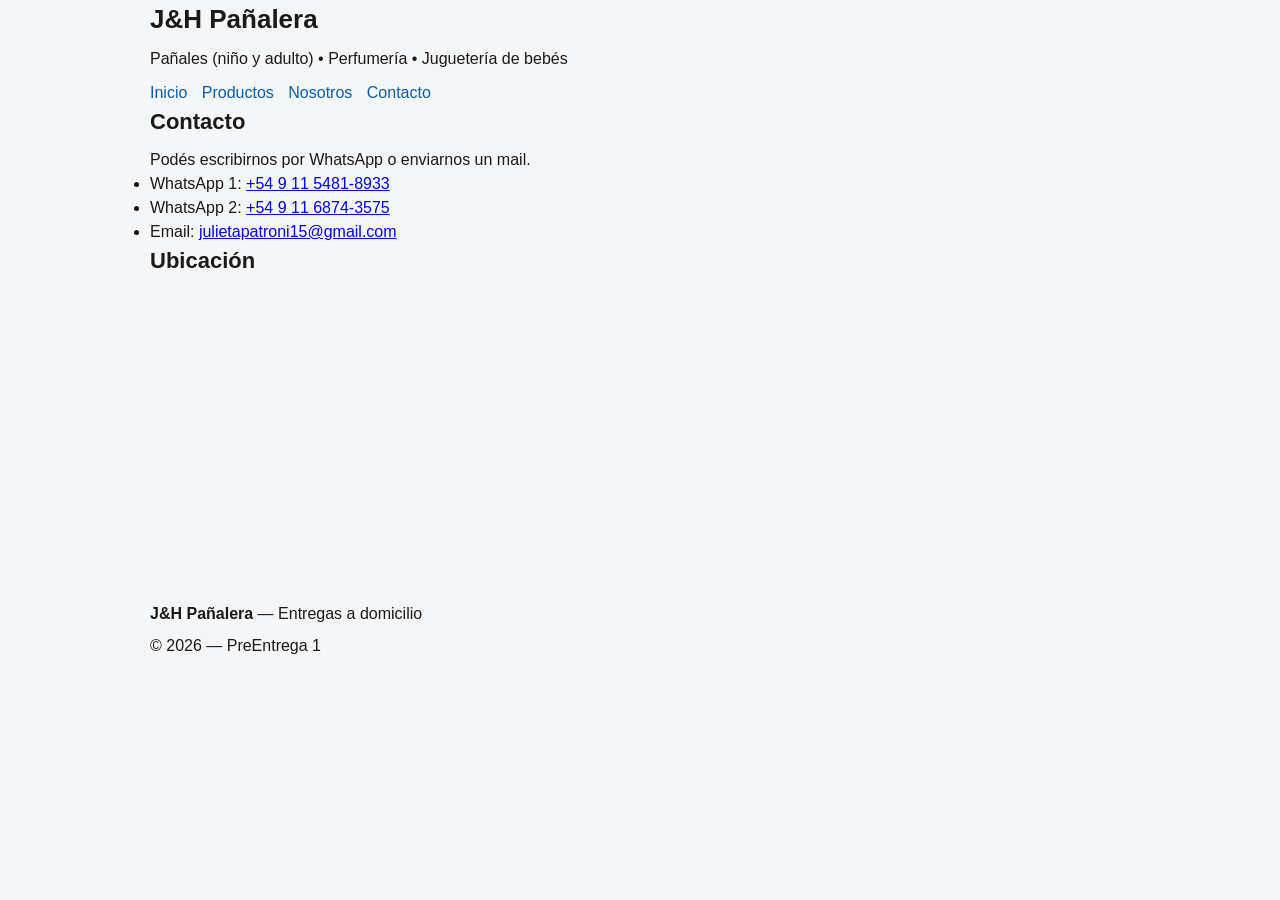
==== pages/contacto.html @ 5f0626ed "1re commit" ====
<!--
  Proyecto: PreEntrega1Patroni
  Página: contacto.html
-->
<!doctype html>
<html lang="es">
<head>
  <meta charset="utf-8">
  <meta name="viewport" content="width=device-width, initial-scale=1">
  <title>J&amp;H Pañalera | Contacto</title>
  <link rel="stylesheet" href="../css/styles.css">
</head>

<body>

<header class="site-header">
  <div class="container">
    <div class="brand">
      <h1>J&amp;H Pañalera</h1>
      <p class="muted">Pañales (niño y adulto) • Perfumería • Juguetería de bebés</p>
    </div>

    <nav class="nav" aria-label="Navegación principal">
      <ul>
        <li><a href="../index.html">Inicio</a></li>
        <li><a href="productos.html">Productos</a></li>
        <li><a href="nosotros.html">Nosotros</a></li>
        <li><a href="contacto.html">Contacto</a></li>
      </ul>
    </nav>
  </div>
</header>

<main>
  <div class="container">

    
      <h2>Contacto</h2>
      <p class="muted">Podés escribirnos por WhatsApp o enviarnos un mail.</p>

      <ul class="bullets">
        <li>WhatsApp 1: <a href="https://wa.me/5491154818933" target="_blank" rel="noopener">+54 9 11 5481-8933</a></li>
        <li>WhatsApp 2: <a href="https://wa.me/5491168743575" target="_blank" rel="noopener">+54 9 11 6874-3575</a></li>
        <li>Email: <a href="mailto:julietapatroni15@gmail.com">julietapatroni15@gmail.com</a></li>
      </ul>
    

    
      <h2>Ubicación</h2>

      <iframe
        class="mapa"
        src="https://www.google.com/maps/embed?pb=!1m18!1m12!1m3!1d13150.384273470909!2d-58.6801515078942!3d-34.51312335881837!2m3!1f0!2f0!3f0!3m2!1i1024!2i768!4f13.1!3m3!1m2!1s0x95bcbd452b3bccdb%3A0xb0f15bf735214d59!2sFarmacia%20L.A.I.%20Villa%20de%20Mayo%20SCS!5e0!3m2!1ses-419!2$ar!4v1769221066231!5m2!1ses-419!2$ar"
        loading="lazy"
        allowfullscreen>
      </iframe>
    

  </div>
</main>

<footer class="site-footer">
  <div class="container">
    <p><strong>J&amp;H Pañalera</strong> — Entregas a domicilio</p>
    <p class="small">© 2026 — PreEntrega 1</p>
  </div>
</footer>

</body>
</html>
---- css/styles.css ----
/* ===== RESETS ===== */
*{
  margin: 0;
  padding: 0;
}


/* ===== ETIQUETA ===== */
body{
  font-family: Arial, Helvetica, sans-serif;
  background-color: #f5f6f7;
  color: #1a1a1a;
  line-height: 1.5;
}

h1{ font-size: 26px; }
h2{ font-size: 22px; margin-bottom: 10px; }
p{ margin-top: 8px; }

img{
  max-width: 100%;
  height: auto;
}

/* ===== CLASS ===== */
.container{
  width: 92%;
  max-width: 980px;
  margin: 0 auto;
}




.nav ul{
  list-style: none;
  margin-top: 10px;
}

.nav li{
  display: inline-block;
  margin-right: 10px;
}

.nav a{
  text-decoration: none;
  color: #0b5cad;
}

.section{
  background-color: #ffffff;
  border: 1px solid #cccccc;
  padding: 14px;
  margin-top: 14px;
}

/* ===== Selectores por ID ===== */
#hero{
  border: 2px solid #0b5cad;
}

#contacto{
  border: 2px solid #1f7a35;
}


.mapa{
  width: 100%;
  height: 300px;
  border: 0;
}
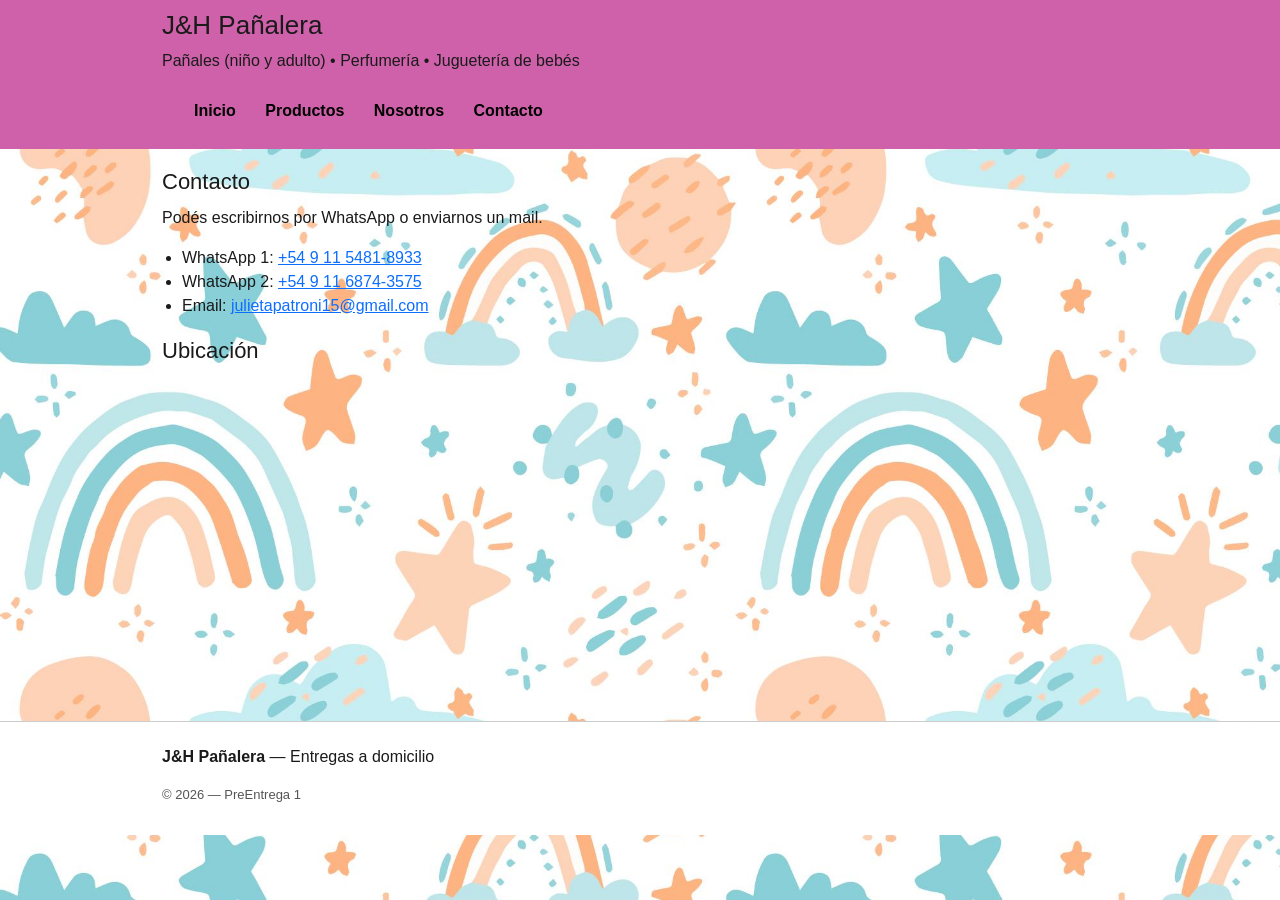
==== commit 187e865d: "Actualización del proyecto J&H Pañalera" ====
--- a/pages/contacto.html
+++ b/pages/contacto.html
@@ -8,7 +8,12 @@
   <meta charset="utf-8">
   <meta name="viewport" content="width=device-width, initial-scale=1">
   <title>J&amp;H Pañalera | Contacto</title>
-  <link rel="stylesheet" href="../css/styles.css">
+<!-- link de boostra´p-->
+
+            <link href="https://cdn.jsdelivr.net/npm/bootstrap@5.3.2/dist/css/bootstrap.min.css" rel="stylesheet" integrity="sha384-T3c6CoIi6uLrA9TneNEoa7RxnatzjcDSCmG1MXxSR1GAsXEV/Dwwykc2MPK8M2HN" crossorigin="anonymous">
+  
+  <!--link de mi css-->
+            <link rel="stylesheet" href="../css/styles.css">
 </head>
 
 <body>
@@ -65,6 +70,8 @@
     <p class="small">© 2026 — PreEntrega 1</p>
   </div>
 </footer>
+<!--link de js boostrap-->
 
+            <script src="https://cdn.jsdelivr.net/npm/bootstrap@5.3.2/dist/js/bootstrap.bundle.min.js" integrity="sha384-C6RzsynM9kWDrMNeT87bh95OGNyZPhcTNXj1NW7RuBCsyN/o0jlpcV8Qyq46cDfL" crossorigin="anonymous"></script>
 </body>
 </html>
--- a/css/styles.css
+++ b/css/styles.css
@@ -1,38 +1,68 @@
-
 /* ===== RESETS ===== */
 *{
   margin: 0;
   padding: 0;
-}
-
-
-/* ===== ETIQUETA ===== */
+  box-sizing: border-box;
+}
+
+html, body{
+  width: 100%;
+  height: 100%;
+}
+
+/* ===== BODY ===== */
 body{
-  font-family: Arial, Helvetica, sans-serif;
-  background-color: #f5f6f7;
+  margin: 0;
+  font-family: 'Quicksand', sans-serif;
   color: #1a1a1a;
   line-height: 1.5;
-}
-
+
+  background-image: url("../img/fondobebe.jpg");
+  background-size: cover;
+  background-position: center;
+  background-repeat: no-repeat;
+  background-attachment: fixed;
+}
+
+/* ===== HEADER ===== */
+header{
+  display: flex;
+  justify-content: space-between;
+  min-height: 70px;
+  background-color: rgb(206, 97, 170);
+  align-items: center;
+  padding: 10px;
+}
+
+.logo-jyh{
+  display: flex;
+  align-items: center;
+}
+
+.logo-jyh img{
+  height: 40px;
+  margin-right: 10px;
+}
+
+/* ===== TEXTOS ===== */
 h1{ font-size: 26px; }
-h2{ font-size: 22px; margin-bottom: 10px; }
+h2{ font-size: 22px; margin: 20px 0 10px 0; }
 p{ margin-top: 8px; }
 
 img{
   max-width: 100%;
   height: auto;
-}
-
-/* ===== CLASS ===== */
+  display: block;
+}
+
+/* ===== CONTENEDOR PRINCIPAL ===== */
 .container{
   width: 92%;
   max-width: 980px;
   margin: 0 auto;
 }
 
-
-
-
+/* ===== NAV ===== */
 .nav ul{
   list-style: none;
   margin-top: 10px;
@@ -40,14 +70,59 @@
 
 .nav li{
   display: inline-block;
-  margin-right: 10px;
+  margin-right: 15px;
 }
 
 .nav a{
   text-decoration: none;
-  color: #0b5cad;
-}
-
+  color: black;
+  font-weight: bold;
+  font-family: sans-serif;
+  padding-right: 10px;
+}
+
+.nav a:hover{
+  text-decoration: underline;
+  color: white;
+}
+
+@media (max-width: 700px){
+  header{
+    flex-direction: column;
+  }
+
+  nav{
+    padding: 10px 0px;
+  }
+}
+
+/* ===== BANNER ===== */
+.banner{
+  width: 100vw;
+  height: auto;
+  min-height: 150px;
+  background: linear-gradient(90deg, #ffd6ea, #cfe9ff);
+  overflow: hidden;
+  margin-left: calc(-50vw + 50%);
+  margin-top: 0;
+  margin-bottom: 0;
+  padding: 0;
+  display: flex;
+  align-items: center;
+  justify-content: center;
+  order: -1;
+}
+
+.banner img{
+  width: auto;
+  height: 100%;
+  max-width: 100%;
+  object-fit: contain;
+  object-position: center;
+  display: block;
+}
+
+/* ===== SECCIONES ===== */
 .section{
   background-color: #ffffff;
   border: 1px solid #cccccc;
@@ -55,18 +130,114 @@
   margin-top: 14px;
 }
 
-/* ===== Selectores por ID ===== */
-#hero{
-  border: 2px solid #0b5cad;
-}
-
-#contacto{
-  border: 2px solid #1f7a35;
-}
-
-
+/* ===== TARJETAS DESTACADOS ===== */
+.cards{
+  list-style: none;
+  margin-top: 15px;
+}
+
+.card{
+  background-color: #ffffff;
+  border: 1px solid #dddddd;
+  padding: 12px;
+  margin-bottom: 15px;
+}
+
+.card h4{
+  margin-top: 10px;
+}
+
+/* ===== LISTAS ===== */
+.bullets{
+  margin-top: 10px;
+  padding-left: 20px;
+}
+
+/* ===== MAPA ===== */
 .mapa{
   width: 100%;
   height: 300px;
   border: 0;
-}
+  margin-top: 15px;
+}
+
+/* ===== FOOTER ===== */
+.site-footer{
+  background-color: #ffffff;
+  padding: 15px 0;
+  margin-top: 25px;
+  border-top: 1px solid #cccccc;
+}
+
+.small{
+  font-size: 13px;
+  color: #555555;
+}
+
+/* Flechas rosa fuerte */
+.carousel-control-prev-icon {
+  background-image: url("data:image/svg+xml;charset=utf8,%3Csvg fill='%23ff1493' viewBox='0 0 16 16' xmlns='http://www.w3.org/2000/svg'%3E%3Cpath d='M11 1L3 8l8 7'/%3E%3C/svg%3E");
+}
+
+.carousel-control-next-icon {
+  background-image: url("data:image/svg+xml;charset=utf8,%3Csvg fill='%23ff1493' viewBox='0 0 16 16' xmlns='http://www.w3.org/2000/svg'%3E%3Cpath d='M5 1l8 7-8 7'/%3E%3C/svg%3E");
+}
+
+
+/* ===== FOOTER CELESTE ===== */
+.footer-jyh{
+  background: linear-gradient(90deg, #cfe9ff, #a8d8ff);
+  color: #003366;
+  padding: 40px 0 20px 0;
+  margin-top: 50px;
+}
+
+.footer-contenido{
+  display: flex;
+  justify-content: space-between;
+  gap: 30px;
+  flex-wrap: wrap;
+}
+
+.footer-col{
+  flex: 1;
+  min-width: 200px;
+}
+
+.footer-col h4,
+.footer-col h5{
+  margin-bottom: 10px;
+  font-weight: 600;
+}
+
+.footer-col p{
+  font-size: 14px;
+  margin-bottom: 10px;
+}
+
+.footer-col ul{
+  list-style: none;
+  padding: 0;
+}
+
+.footer-col ul li{
+  margin-bottom: 6px;
+}
+
+.footer-col a{
+  text-decoration: none;
+  color: #003366;
+  font-weight: 500;
+}
+
+.footer-col a:hover{
+  text-decoration: underline;
+}
+
+.footer-bottom{
+  text-align: center;
+  margin-top: 20px;
+  font-size: 13px;
+  border-top: 1px solid rgba(0,0,0,0.1);
+  padding-top: 15px;
+}
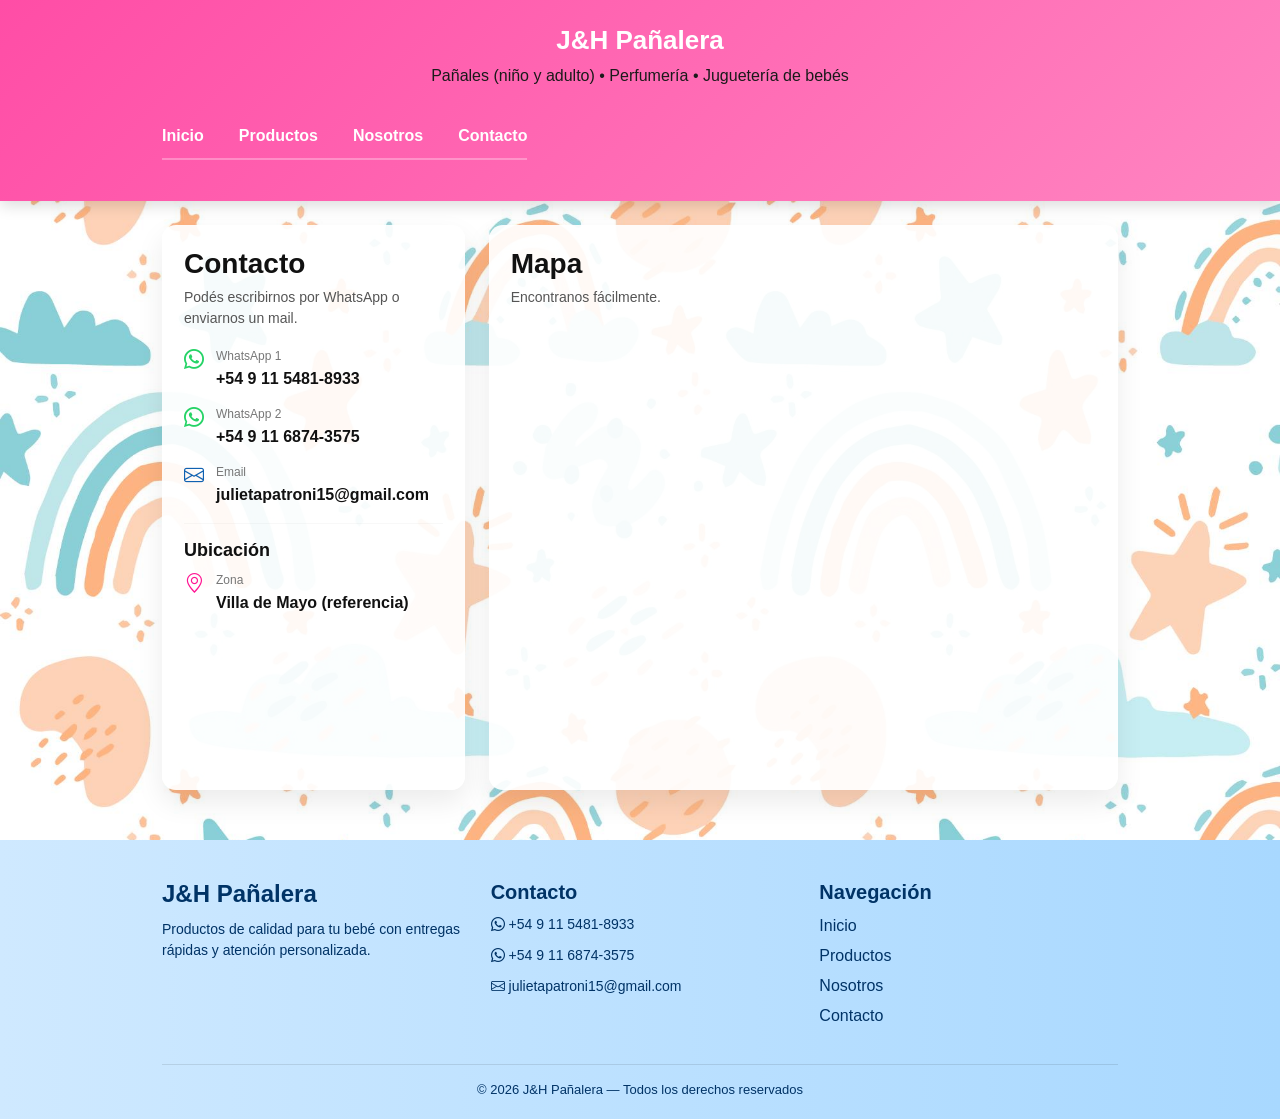
==== commit eeb3baff: "Actualización de nosotros contacto y producto repsonsive" ====
--- a/pages/contacto.html
+++ b/pages/contacto.html
@@ -8,12 +8,16 @@
   <meta charset="utf-8">
   <meta name="viewport" content="width=device-width, initial-scale=1">
   <title>J&amp;H Pañalera | Contacto</title>
-<!-- link de boostra´p-->
 
-            <link href="https://cdn.jsdelivr.net/npm/bootstrap@5.3.2/dist/css/bootstrap.min.css" rel="stylesheet" integrity="sha384-T3c6CoIi6uLrA9TneNEoa7RxnatzjcDSCmG1MXxSR1GAsXEV/Dwwykc2MPK8M2HN" crossorigin="anonymous">
-  
-  <!--link de mi css-->
-            <link rel="stylesheet" href="../css/styles.css">
+  <!-- Bootstrap -->
+  <link href="https://cdn.jsdelivr.net/npm/bootstrap@5.3.2/dist/css/bootstrap.min.css" rel="stylesheet"
+        integrity="sha384-T3c6CoIi6uLrA9TneNEoa7RxnatzjcDSCmG1MXxSR1GAsXEV/Dwwykc2MPK8M2HN" crossorigin="anonymous">
+
+  <!-- Bootstrap Icons (para WhatsApp, mail, ubicación) -->
+  <link rel="stylesheet" href="https://cdn.jsdelivr.net/npm/bootstrap-icons@1.11.1/font/bootstrap-icons.css">
+
+  <!-- Tu CSS -->
+  <link rel="stylesheet" href="../css/styles.css">
 </head>
 
 <body>
@@ -36,42 +40,141 @@
   </div>
 </header>
 
-<main>
+<main class="container my-4">
+
+  <div class="contacto-wrap">
+    <div class="row g-4 align-items-stretch">
+
+      <!-- IZQUIERDA: DATOS -->
+      <div class="col-lg-4">
+        <section class="contacto-card h-100">
+          <h2 class="contacto-title">Contacto</h2>
+          <p class="contacto-subtitle">Podés escribirnos por WhatsApp o enviarnos un mail.</p>
+
+          <div class="contacto-item">
+            <i class="bi bi-whatsapp contacto-icon wa"></i>
+            <div>
+              <div class="contacto-label">WhatsApp 1</div>
+              <a class="contacto-link" href="https://wa.me/5491154818933" target="_blank" rel="noopener">
+                +54 9 11 5481-8933
+              </a>
+            </div>
+          </div>
+
+          <div class="contacto-item">
+            <i class="bi bi-whatsapp contacto-icon wa"></i>
+            <div>
+              <div class="contacto-label">WhatsApp 2</div>
+              <a class="contacto-link" href="https://wa.me/5491168743575" target="_blank" rel="noopener">
+                +54 9 11 6874-3575
+              </a>
+            </div>
+          </div>
+
+          <div class="contacto-item">
+            <i class="bi bi-envelope contacto-icon mail"></i>
+            <div>
+              <div class="contacto-label">Email</div>
+              <a class="contacto-link" href="mailto:julietapatroni15@gmail.com">
+                julietapatroni15@gmail.com
+              </a>
+            </div>
+          </div>
+
+          <hr class="contacto-sep">
+
+          <h3 class="contacto-mini-title">Ubicación</h3>
+          <div class="contacto-item">
+            <i class="bi bi-geo-alt contacto-icon geo"></i>
+            <div>
+              <div class="contacto-label">Zona</div>
+              <span class="contacto-text">Villa de Mayo (referencia)</span>
+            </div>
+          </div>
+
+        </section>
+      </div>
+
+      <!-- DERECHA: MAPA -->
+      <div class="col-lg-8">
+        <section class="contacto-card h-100">
+          <h2 class="contacto-title">Mapa</h2>
+          <p class="contacto-subtitle">Encontranos fácilmente.</p>
+
+          <iframe
+            class="mapa contacto-mapa"
+            src="https://www.google.com/maps/embed?pb=!1m18!1m12!1m3!1d13150.384273470909!2d-58.6801515078942!3d-34.51312335881837!2m3!1f0!2f0!3f0!3m2!1i1024!2i768!4f13.1!3m3!1m2!1s0x95bcbd452b3bccdb%3A0xb0f15bf735214d59!2sFarmacia%20L.A.I.%20Villa%20de%20Mayo%20SCS!5e0!3m2!1ses-419!2$ar!4v1769221066231!5m2!1ses-419!2$ar"
+            loading="lazy"
+            allowfullscreen>
+          </iframe>
+
+        </section>
+      </div>
+
+    </div>
+  </div>
+
+</main>
+
+<footer class="footer-jyh">
   <div class="container">
 
-    
-      <h2>Contacto</h2>
-      <p class="muted">Podés escribirnos por WhatsApp o enviarnos un mail.</p>
+    <div class="footer-contenido">
 
-      <ul class="bullets">
-        <li>WhatsApp 1: <a href="https://wa.me/5491154818933" target="_blank" rel="noopener">+54 9 11 5481-8933</a></li>
-        <li>WhatsApp 2: <a href="https://wa.me/5491168743575" target="_blank" rel="noopener">+54 9 11 6874-3575</a></li>
-        <li>Email: <a href="mailto:julietapatroni15@gmail.com">julietapatroni15@gmail.com</a></li>
-      </ul>
-    
+      <div class="footer-col">
+        <h4>J&H Pañalera</h4>
+        <p>Productos de calidad para tu bebé con entregas rápidas y atención personalizada.</p>
+      </div>
 
-    
-      <h2>Ubicación</h2>
+      <div class="footer-col">
+        <h5>Contacto</h5>
 
-      <iframe
-        class="mapa"
-        src="https://www.google.com/maps/embed?pb=!1m18!1m12!1m3!1d13150.384273470909!2d-58.6801515078942!3d-34.51312335881837!2m3!1f0!2f0!3f0!3m2!1i1024!2i768!4f13.1!3m3!1m2!1s0x95bcbd452b3bccdb%3A0xb0f15bf735214d59!2sFarmacia%20L.A.I.%20Villa%20de%20Mayo%20SCS!5e0!3m2!1ses-419!2$ar!4v1769221066231!5m2!1ses-419!2$ar"
-        loading="lazy"
-        allowfullscreen>
-      </iframe>
-    
+        <p>
+          <i class="bi bi-whatsapp footer-icon whatsapp"></i>
+          <a href="https://wa.me/5491154818933" target="_blank" rel="noopener">
+            +54 9 11 5481-8933
+          </a>
+        </p>
+
+        <p>
+          <i class="bi bi-whatsapp footer-icon whatsapp"></i>
+          <a href="https://wa.me/5491168743575" target="_blank" rel="noopener">
+            +54 9 11 6874-3575
+          </a>
+        </p>
+
+        <p>
+          <i class="bi bi-envelope footer-icon mail"></i>
+          <a href="mailto:julietapatroni15@gmail.com">
+            julietapatroni15@gmail.com
+          </a>
+        </p>
+      </div>
+
+      <div class="footer-col">
+        <h5>Navegación</h5>
+        <ul>
+          <!-- ✅ ESTÁS EN pages/, por eso es ../ -->
+          <li><a href="../index.html">Inicio</a></li>
+          <li><a href="productos.html">Productos</a></li>
+          <li><a href="nosotros.html">Nosotros</a></li>
+          <li><a href="contacto.html">Contacto</a></li>
+        </ul>
+      </div>
+
+    </div>
+
+    <div class="footer-bottom">
+      © 2026 J&H Pañalera — Todos los derechos reservados
+    </div>
 
   </div>
-</main>
+</footer>
 
-<footer class="site-footer">
-  <div class="container">
-    <p><strong>J&amp;H Pañalera</strong> — Entregas a domicilio</p>
-    <p class="small">© 2026 — PreEntrega 1</p>
-  </div>
-</footer>
-<!--link de js boostrap-->
+<!-- Bootstrap JS -->
+<script src="https://cdn.jsdelivr.net/npm/bootstrap@5.3.2/dist/js/bootstrap.bundle.min.js"
+        integrity="sha384-C6RzsynM9kWDrMNeT87bh95OGNyZPhcTNXj1NW7RuBCsyN/o0jlpcV8Qyq46cDfL"
+        crossorigin="anonymous"></script>
 
-            <script src="https://cdn.jsdelivr.net/npm/bootstrap@5.3.2/dist/js/bootstrap.bundle.min.js" integrity="sha384-C6RzsynM9kWDrMNeT87bh95OGNyZPhcTNXj1NW7RuBCsyN/o0jlpcV8Qyq46cDfL" crossorigin="anonymous"></script>
 </body>
-</html>
+</html>
--- a/css/styles.css
+++ b/css/styles.css
@@ -24,19 +24,23 @@
   background-attachment: fixed;
 }
 
-/* ===== HEADER ===== */
+/* ===== HEADER PREMIUM ===== */
 header{
   display: flex;
-  justify-content: space-between;
-  min-height: 70px;
-  background-color: rgb(206, 97, 170);
+  flex-direction: column;
   align-items: center;
-  padding: 10px;
+  justify-content: center;
+  padding: 25px 10px;
+  text-align: center;
+
+  background: linear-gradient(135deg, #ff4da6, #ff85c1);
+  box-shadow: 0 4px 15px rgba(0,0,0,0.15);
 }
 
 .logo-jyh{
   display: flex;
   align-items: center;
+  justify-content: center;
 }
 
 .logo-jyh img{
@@ -45,8 +49,17 @@
 }
 
 /* ===== TEXTOS ===== */
-h1{ font-size: 26px; }
-h2{ font-size: 22px; margin: 20px 0 10px 0; }
+h1{ 
+  font-size: 26px; 
+  color: white;
+  font-weight: 700;
+}
+
+h2{ 
+  font-size: 22px; 
+  margin: 20px 0 10px 0; 
+}
+
 p{ margin-top: 8px; }
 
 img{
@@ -62,37 +75,55 @@
   margin: 0 auto;
 }
 
-/* ===== NAV ===== */
+/* ===== NAV PREMIUM ===== */
 .nav ul{
   list-style: none;
-  margin-top: 10px;
+  display: flex;
+  justify-content: center;
+  gap: 35px;
+  margin-top: 20px;
+  padding: 0;
+  border-bottom: 2px solid rgba(255,255,255,0.3);
+  padding-bottom: 10px;
 }
 
 .nav li{
   display: inline-block;
-  margin-right: 15px;
 }
 
 .nav a{
+  position: relative;
   text-decoration: none;
-  color: black;
-  font-weight: bold;
-  font-family: sans-serif;
-  padding-right: 10px;
+  color: white;
+  font-weight: 600;
+  font-size: 16px;
+  transition: color 0.3s ease;
+}
+
+.nav a::after{
+  content: "";
+  position: absolute;
+  left: 0;
+  bottom: -6px;
+  width: 0%;
+  height: 2px;
+  background-color: white;
+  transition: width 0.3s ease;
+}
+
+.nav a:hover::after{
+  width: 100%;
 }
 
 .nav a:hover{
-  text-decoration: underline;
-  color: white;
-}
-
+  color: #ffe6f3;
+}
+
+/* ===== RESPONSIVE ===== */
 @media (max-width: 700px){
-  header{
-    flex-direction: column;
-  }
-
-  nav{
-    padding: 10px 0px;
+  .nav ul{
+    flex-wrap: wrap;
+    gap: 18px;
   }
 }
 
@@ -104,13 +135,10 @@
   background: linear-gradient(90deg, #ffd6ea, #cfe9ff);
   overflow: hidden;
   margin-left: calc(-50vw + 50%);
-  margin-top: 0;
-  margin-bottom: 0;
   padding: 0;
   display: flex;
   align-items: center;
   justify-content: center;
-  order: -1;
 }
 
 .banner img{
@@ -130,7 +158,7 @@
   margin-top: 14px;
 }
 
-/* ===== TARJETAS DESTACADOS ===== */
+/* ===== TARJETAS ===== */
 .cards{
   list-style: none;
   margin-top: 15px;
@@ -161,7 +189,7 @@
   margin-top: 15px;
 }
 
-/* ===== FOOTER ===== */
+/* ===== FOOTER ORIGINAL (NO TOCADO) ===== */
 .site-footer{
   background-color: #ffffff;
   padding: 15px 0;
@@ -174,17 +202,7 @@
   color: #555555;
 }
 
-/* Flechas rosa fuerte */
-.carousel-control-prev-icon {
-  background-image: url("data:image/svg+xml;charset=utf8,%3Csvg fill='%23ff1493' viewBox='0 0 16 16' xmlns='http://www.w3.org/2000/svg'%3E%3Cpath d='M11 1L3 8l8 7'/%3E%3C/svg%3E");
-}
-
-.carousel-control-next-icon {
-  background-image: url("data:image/svg+xml;charset=utf8,%3Csvg fill='%23ff1493' viewBox='0 0 16 16' xmlns='http://www.w3.org/2000/svg'%3E%3Cpath d='M5 1l8 7-8 7'/%3E%3C/svg%3E");
-}
-
-
-/* ===== FOOTER CELESTE ===== */
+/* ===== FOOTER CELESTE (TU VERSIÓN) ===== */
 .footer-jyh{
   background: linear-gradient(90deg, #cfe9ff, #a8d8ff);
   color: #003366;
@@ -241,3 +259,500 @@
   border-top: 1px solid rgba(0,0,0,0.1);
   padding-top: 15px;
 }
+
+/* ===== TEXTO PRODUCTO ===== */
+.parrafo-descripcion{
+  background-color: rgba(255,255,255,0.85);
+  padding: 20px;
+  border-radius: 12px;
+}
+
+.parrafo-descripcion h2{
+  font-weight: 600;
+  font-size: 26px;
+  color: #ff1493;
+  margin-bottom: 15px;
+}
+
+.parrafo-descripcion p{
+  font-size: 17px;
+  line-height: 1.7;
+  color: #444444;
+}
+
+/* ===== CAROUSEL FLECHAS ===== */
+.carousel-control-prev-icon {
+  background-image: url("data:image/svg+xml;charset=utf8,%3Csvg fill='%23ff1493' viewBox='0 0 16 16' xmlns='http://www.w3.org/2000/svg'%3E%3Cpath d='M11 1L3 8l8 7'/%3E%3C/svg%3E");
+}
+
+.carousel-control-next-icon {
+  background-image: url("data:image/svg+xml;charset=utf8,%3Csvg fill='%23ff1493' viewBox='0 0 16 16' xmlns='http://www.w3.org/2000/svg'%3E%3Cpath d='M5 1l8 7-8 7'/%3E%3C/svg%3E");
+}
+
+/* ===== SECCION PRODUCTOS FONDO ===== */
+#seccion-productos{
+  background-image: url("../img/bannerjyh.png");
+  background-size: cover;
+  background-position: center;
+  background-repeat: no-repeat;
+  padding: 50px;
+  border-radius: 10px;
+  position: relative;
+  overflow: hidden;
+}
+
+#seccion-productos::before{
+  content: "";
+  position: absolute;
+  inset: 0;
+  background: rgba(255,255,255,0.75);
+}
+
+#seccion-productos *{
+  position: relative;
+}
+
+
+<!--responsive--->
+
+/* ===========================
+   RESPONSIVE (MÓVIL/TABLET)
+   =========================== */
+@media (max-width: 768px){
+
+  /* Header: que todo quede centrado y el menú baje */
+  header{
+    padding: 18px 10px;
+  }
+
+  .logo-jyh{
+    flex-direction: column;
+    gap: 8px;
+  }
+
+  .logo-jyh img{
+    margin-right: 0;
+  }
+
+  .nav ul{
+    gap: 16px;
+    flex-wrap: wrap;
+    padding-bottom: 10px;
+  }
+
+  /* Sección productos: menos padding para que no se vea gigante */
+  #seccion-productos{
+    padding: 25px;
+  }
+
+  /* Texto del home: que no quede enorme */
+  .parrafo-descripcion{
+    padding: 15px;
+  }
+
+  .parrafo-descripcion h2{
+    font-size: 22px;
+  }
+
+  .parrafo-descripcion p{
+    font-size: 15px;
+  }
+
+  /* Cards: que ocupen todo el ancho */
+  .card{
+    width: 100%;
+  }
+
+  /* Footer: columnas una debajo de otra */
+  .footer-contenido{
+    flex-direction: column;
+    gap: 20px;
+  }
+
+  .footer-col{
+    min-width: 100%;
+  }
+}
+
+/* Extra: pantallas muy chicas */
+@media (max-width: 480px){
+  .nav ul{
+    gap: 12px;
+  }
+
+  #seccion-productos{
+    padding: 18px;
+  }
+}
+
+
+
+
+/* ===== ESTILO PREMIUM SECCIÓN PRODUCTOS ===== */
+
+#seccion-productos{
+  text-align: center;
+  color: #2c3e50; /* azul gris elegante */
+}
+
+#seccion-productos h2{
+  font-family: 'Quicksand', sans-serif;
+  font-weight: 700;
+  font-size: 34px;
+  color: #ff1493; /* rosa fuerte */
+  margin-bottom: 10px;
+  text-shadow: 0 2px 8px rgba(0,0,0,0.15);
+}
+
+#seccion-productos .muted{
+  font-size: 18px;
+  font-weight: 500;
+  color: #444;
+  margin-bottom: 20px;
+}
+
+#seccion-productos p{
+  font-size: 17px;
+}
+
+.tag{
+  display: inline-block;
+  background-color: #ffffff;
+  color: #ff1493;
+  padding: 8px 18px;
+  margin: 5px;
+  border-radius: 25px;
+  font-weight: 600;
+  box-shadow: 0 4px 12px rgba(0,0,0,0.08);
+  transition: all 0.3s ease;
+}
+
+.tag:hover{
+  background-color: #ff1493;
+  color: white;
+  transform: translateY(-3px);
+}
+
+
+
+/* ===== TEXTO IMPORTANTE ===== */
+
+.premium-texto{
+  background: rgba(255,255,255,0.9);
+  padding: 30px;
+  border-radius: 18px;
+  box-shadow: 0 12px 30px rgba(0,0,0,0.08);
+}
+
+.titulo-premium{
+  font-family: 'Quicksand', sans-serif;
+  font-weight: 700;
+  font-size: 30px;
+  color: #ff1493;
+  margin-bottom: 15px;
+}
+
+.descripcion-premium{
+  font-family: 'Quicksand', sans-serif;
+  font-size: 16px;
+  color: #444;
+  line-height: 1.7;
+}
+
+/* =========================
+   NOSOTROS - ESTILO TODDLER
+   ========================= */
+
+.nosotros-hero{
+  border-radius: 14px;
+  overflow: hidden;
+  background: rgba(255,255,255,0.92);
+  box-shadow: 0 14px 30px rgba(0,0,0,0.08);
+}
+
+/* Imagen grande a la izquierda */
+.nosotros-hero-img{
+  width: 100%;
+  height: 100%;
+  min-height: 320px;
+  object-fit: cover;
+  display: block;
+}
+
+/* Panel de texto a la derecha */
+.nosotros-hero-text{
+  padding: 32px;
+  height: 100%;
+}
+
+.nosotros-title{
+  font-size: 32px;
+  font-weight: 700;
+  margin-bottom: 10px;
+  color: #111;
+}
+
+.nosotros-subtitle{
+  font-size: 22px;
+  font-weight: 700;
+  margin-bottom: 14px;
+  color: #ff1493; /* rosa fuerte */
+}
+
+.nosotros-hero-text p{
+  font-size: 16px;
+  line-height: 1.7;
+  margin-bottom: 12px;
+  color: #222;
+}
+
+.nosotros-muted{
+  color: #555;
+}
+
+/* Cards de misión/visión/valores */
+.nosotros-card{
+  background: rgba(255,255,255,0.92);
+  border-radius: 14px;
+  padding: 18px 18px;
+  box-shadow: 0 10px 24px rgba(0,0,0,0.06);
+  height: 100%;
+}
+
+.nosotros-card h3{
+  font-size: 18px;
+  font-weight: 700;
+  margin-bottom: 8px;
+  color: #111;
+}
+
+/* Responsive: en móvil se apila */
+@media (max-width: 991px){
+  .nosotros-hero-text{
+    padding: 22px;
+  }
+  .nosotros-title{
+    font-size: 28px;
+  }
+}
+
+
+
+/* =========================
+   RESPONSIVE NOSOTROS
+   ========================= */
+
+/* Ajuste general: que no se rompa el contenedor */
+.nosotros-hero{
+  width: 100%;
+}
+
+/* Imagen siempre bien recortada */
+.nosotros-hero-img{
+  width: 100%;
+  height: 100%;
+  object-fit: cover;
+}
+
+/* Tablets y menos */
+@media (max-width: 991px){
+  .nosotros-hero-text{
+    padding: 22px;
+  }
+
+  .nosotros-title{
+    font-size: 26px;
+  }
+
+  .nosotros-subtitle{
+    font-size: 20px;
+  }
+
+  .nosotros-hero-text p{
+    font-size: 15px;
+  }
+
+  /* La imagen no tan alta en mobile/tablet */
+  .nosotros-hero-img{
+    min-height: 220px;
+    max-height: 260px;
+  }
+}
+
+/* Celulares */
+@media (max-width: 576px){
+  .nosotros-hero-text{
+    padding: 18px;
+  }
+
+  .nosotros-title{
+    font-size: 24px;
+  }
+
+  .nosotros-subtitle{
+    font-size: 18px;
+  }
+
+  .nosotros-hero-text p{
+    font-size: 14px;
+    line-height: 1.6;
+  }
+
+  /* imagen más bajita */
+  .nosotros-hero-img{
+    min-height: 180px;
+    max-height: 220px;
+  }
+}
+
+<!-- =========================
+   ESTILO PREMIUM CONTACTO
+   ========================= -->
+
+   /* =========================
+   CONTACTO - LAYOUT PRO
+   ========================= */
+
+.contacto-wrap{
+  padding: 0;
+}
+
+.contacto-card{
+  background: rgba(255,255,255,0.92);
+  border-radius: 14px;
+  padding: 22px;
+  box-shadow: 0 12px 28px rgba(0,0,0,0.08);
+}
+
+.contacto-title{
+  margin: 0 0 6px 0;
+  font-size: 28px;
+  font-weight: 700;
+  color: #111;
+}
+
+.contacto-subtitle{
+  margin: 0 0 18px 0;
+  color: #555;
+  font-size: 14px;
+}
+
+.contacto-mini-title{
+  margin: 0 0 10px 0;
+  font-size: 18px;
+  font-weight: 700;
+  color: #111;
+}
+
+.contacto-item{
+  display: flex;
+  gap: 12px;
+  align-items: flex-start;
+  margin-bottom: 14px;
+}
+
+.contacto-icon{
+  font-size: 20px;
+  line-height: 1;
+  margin-top: 2px;
+}
+
+.contacto-icon.wa{ color: #25D366; }
+.contacto-icon.mail{ color: #1061b1; }
+.contacto-icon.geo{ color: #ff1493; }
+
+.contacto-label{
+  font-size: 12px;
+  color: #777;
+  margin-bottom: 2px;
+}
+
+.contacto-link{
+  text-decoration: none;
+  font-weight: 600;
+  color: #111;
+}
+
+.contacto-link:hover{
+  text-decoration: underline;
+}
+
+.contacto-text{
+  color: #111;
+  font-weight: 600;
+}
+
+.contacto-sep{
+  margin: 16px 0;
+  border: 0;
+  border-top: 1px solid rgba(0,0,0,0.10);
+}
+
+/* Mapa */
+.contacto-mapa{
+  width: 100%;
+  height: 420px;
+  border: 0;
+  border-radius: 12px;
+}
+
+/* Responsive */
+@media (max-width: 991px){
+  .contacto-title{ font-size: 24px; }
+  .contacto-card{ padding: 18px; }
+  .contacto-mapa{ height: 320px; }
+}
+
+
+/* ===== CONTACTO RESPONSIVE EXTRA ===== */
+@media (max-width: 991px){
+  .contacto-card{
+    border-radius: 12px;
+  }
+  .contacto-mapa{
+    height: 300px;
+  }
+}
+
+@media (max-width: 575px){
+  .contacto-title{
+    font-size: 22px;
+  }
+  .contacto-subtitle{
+    font-size: 13px;
+  }
+  .contacto-item{
+    gap: 10px;
+  }
+  .contacto-icon{
+    font-size: 18px;
+  }
+  .contacto-mapa{
+    height: 260px;
+    border-radius: 10px;
+  }
+}
+
+/* ===== HEADER RESPONSIVE ===== */
+@media (max-width: 700px){
+  header{
+    flex-direction: column;
+    align-items: center;
+    text-align: center;
+    gap: 10px;
+  }
+
+  .logo-jyh{
+    justify-content: center;
+  }
+
+  .nav ul{
+    padding: 0;
+    margin-top: 0;
+  }
+
+  .nav li{
+    display: inline-block;
+    margin: 6px 10px;
+  }
+}
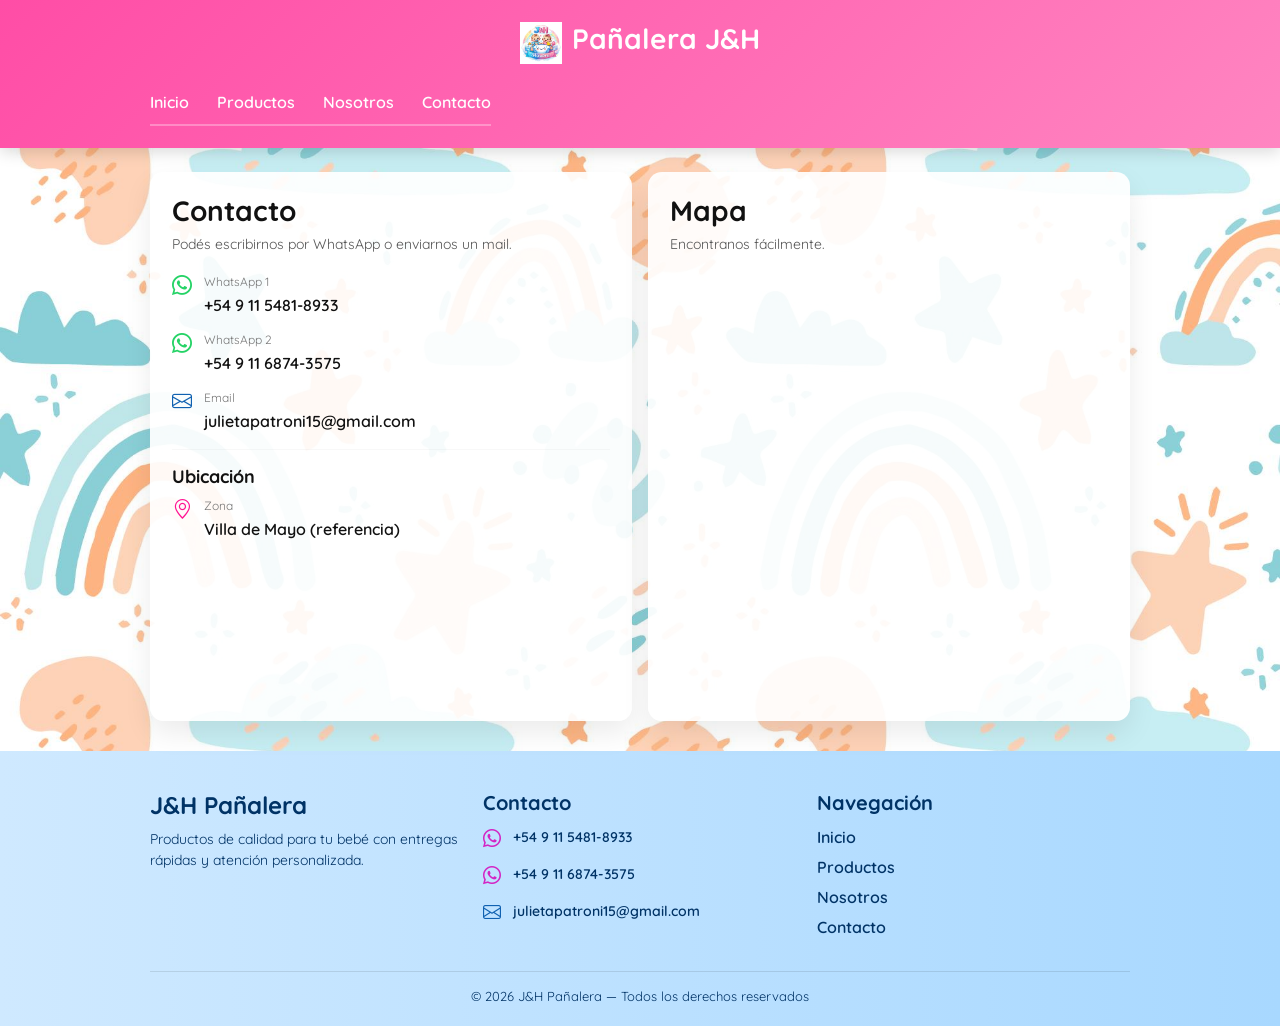
==== commit cd22d674: "Actualización del responsive" ====
--- a/pages/contacto.html
+++ b/pages/contacto.html
@@ -1,7 +1,3 @@
-<!--
-  Proyecto: PreEntrega1Patroni
-  Página: contacto.html
--->
 <!doctype html>
 <html lang="es">
 <head>
@@ -9,24 +5,19 @@
   <meta name="viewport" content="width=device-width, initial-scale=1">
   <title>J&amp;H Pañalera | Contacto</title>
 
-  <!-- Bootstrap -->
-  <link href="https://cdn.jsdelivr.net/npm/bootstrap@5.3.2/dist/css/bootstrap.min.css" rel="stylesheet"
-        integrity="sha384-T3c6CoIi6uLrA9TneNEoa7RxnatzjcDSCmG1MXxSR1GAsXEV/Dwwykc2MPK8M2HN" crossorigin="anonymous">
-
-  <!-- Bootstrap Icons (para WhatsApp, mail, ubicación) -->
+  <link href="https://cdn.jsdelivr.net/npm/bootstrap@5.3.2/dist/css/bootstrap.min.css" rel="stylesheet" crossorigin="anonymous">
   <link rel="stylesheet" href="https://cdn.jsdelivr.net/npm/bootstrap-icons@1.11.1/font/bootstrap-icons.css">
-
-  <!-- Tu CSS -->
+  <link href="https://fonts.googleapis.com/css2?family=Quicksand:wght@400;600;700&display=swap" rel="stylesheet">
   <link rel="stylesheet" href="../css/styles.css">
 </head>
 
 <body>
 
 <header class="site-header">
-  <div class="container">
-    <div class="brand">
-      <h1>J&amp;H Pañalera</h1>
-      <p class="muted">Pañales (niño y adulto) • Perfumería • Juguetería de bebés</p>
+  <div class="header-inner">
+    <div class="logo-jyh">
+      <img src="../img/Diseño sin título.jpg" alt="Logo J&H Pañalera">
+      <h1 class="nombre-empresa">Pañalera J&amp;H</h1>
     </div>
 
     <nav class="nav" aria-label="Navegación principal">
@@ -40,141 +31,116 @@
   </div>
 </header>
 
-<main class="container my-4">
+<main class="page">
 
-  <div class="contacto-wrap">
-    <div class="row g-4 align-items-stretch">
+  <section class="contacto-layout">
 
-      <!-- IZQUIERDA: DATOS -->
-      <div class="col-lg-4">
-        <section class="contacto-card h-100">
-          <h2 class="contacto-title">Contacto</h2>
-          <p class="contacto-subtitle">Podés escribirnos por WhatsApp o enviarnos un mail.</p>
+    <article class="contacto-card">
+      <h2 class="contacto-title">Contacto</h2>
+      <p class="contacto-subtitle">Podés escribirnos por WhatsApp o enviarnos un mail.</p>
 
-          <div class="contacto-item">
-            <i class="bi bi-whatsapp contacto-icon wa"></i>
-            <div>
-              <div class="contacto-label">WhatsApp 1</div>
-              <a class="contacto-link" href="https://wa.me/5491154818933" target="_blank" rel="noopener">
-                +54 9 11 5481-8933
-              </a>
-            </div>
-          </div>
-
-          <div class="contacto-item">
-            <i class="bi bi-whatsapp contacto-icon wa"></i>
-            <div>
-              <div class="contacto-label">WhatsApp 2</div>
-              <a class="contacto-link" href="https://wa.me/5491168743575" target="_blank" rel="noopener">
-                +54 9 11 6874-3575
-              </a>
-            </div>
-          </div>
-
-          <div class="contacto-item">
-            <i class="bi bi-envelope contacto-icon mail"></i>
-            <div>
-              <div class="contacto-label">Email</div>
-              <a class="contacto-link" href="mailto:julietapatroni15@gmail.com">
-                julietapatroni15@gmail.com
-              </a>
-            </div>
-          </div>
-
-          <hr class="contacto-sep">
-
-          <h3 class="contacto-mini-title">Ubicación</h3>
-          <div class="contacto-item">
-            <i class="bi bi-geo-alt contacto-icon geo"></i>
-            <div>
-              <div class="contacto-label">Zona</div>
-              <span class="contacto-text">Villa de Mayo (referencia)</span>
-            </div>
-          </div>
-
-        </section>
+      <div class="contacto-item">
+        <i class="bi bi-whatsapp contacto-icon wa"></i>
+        <div>
+          <div class="contacto-label">WhatsApp 1</div>
+          <a class="contacto-link" href="https://wa.me/5491154818933" target="_blank" rel="noopener">
+            +54 9 11 5481-8933
+          </a>
+        </div>
       </div>
 
-      <!-- DERECHA: MAPA -->
-      <div class="col-lg-8">
-        <section class="contacto-card h-100">
-          <h2 class="contacto-title">Mapa</h2>
-          <p class="contacto-subtitle">Encontranos fácilmente.</p>
-
-          <iframe
-            class="mapa contacto-mapa"
-            src="https://www.google.com/maps/embed?pb=!1m18!1m12!1m3!1d13150.384273470909!2d-58.6801515078942!3d-34.51312335881837!2m3!1f0!2f0!3f0!3m2!1i1024!2i768!4f13.1!3m3!1m2!1s0x95bcbd452b3bccdb%3A0xb0f15bf735214d59!2sFarmacia%20L.A.I.%20Villa%20de%20Mayo%20SCS!5e0!3m2!1ses-419!2$ar!4v1769221066231!5m2!1ses-419!2$ar"
-            loading="lazy"
-            allowfullscreen>
-          </iframe>
-
-        </section>
+      <div class="contacto-item">
+        <i class="bi bi-whatsapp contacto-icon wa"></i>
+        <div>
+          <div class="contacto-label">WhatsApp 2</div>
+          <a class="contacto-link" href="https://wa.me/5491168743575" target="_blank" rel="noopener">
+            +54 9 11 6874-3575
+          </a>
+        </div>
       </div>
 
-    </div>
-  </div>
+      <div class="contacto-item">
+        <i class="bi bi-envelope contacto-icon mail"></i>
+        <div>
+          <div class="contacto-label">Email</div>
+          <a class="contacto-link" href="mailto:julietapatroni15@gmail.com">
+            julietapatroni15@gmail.com
+          </a>
+        </div>
+      </div>
+
+      <hr class="contacto-sep">
+
+      <h3 class="contacto-mini-title">Ubicación</h3>
+      <div class="contacto-item">
+        <i class="bi bi-geo-alt contacto-icon geo"></i>
+        <div>
+          <div class="contacto-label">Zona</div>
+          <span class="contacto-text">Villa de Mayo (referencia)</span>
+        </div>
+      </div>
+    </article>
+
+    <article class="contacto-card">
+      <h2 class="contacto-title">Mapa</h2>
+      <p class="contacto-subtitle">Encontranos fácilmente.</p>
+
+      <iframe
+        class="contacto-mapa"
+        src="https://www.google.com/maps/embed?pb=!1m18!1m12!1m3!1d13150.384273470909!2d-58.6801515078942!3d-34.51312335881837!2m3!1f0!2f0!3f0!3m2!1i1024!2i768!4f13.1!3m3!1m2!1s0x95bcbd452b3bccdb%3A0xb0f15bf735214d59!2sFarmacia%20L.A.I.%20Villa%20de%20Mayo%20SCS!5e0!3m2!1ses-419!2$ar!4v1769221066231!5m2!1ses-419!2$ar"
+        loading="lazy"
+        allowfullscreen>
+      </iframe>
+    </article>
+
+  </section>
 
 </main>
 
 <footer class="footer-jyh">
-  <div class="container">
+  <div class="footer-inner">
 
-    <div class="footer-contenido">
-
-      <div class="footer-col">
-        <h4>J&H Pañalera</h4>
-        <p>Productos de calidad para tu bebé con entregas rápidas y atención personalizada.</p>
-      </div>
-
-      <div class="footer-col">
-        <h5>Contacto</h5>
-
-        <p>
-          <i class="bi bi-whatsapp footer-icon whatsapp"></i>
-          <a href="https://wa.me/5491154818933" target="_blank" rel="noopener">
-            +54 9 11 5481-8933
-          </a>
-        </p>
-
-        <p>
-          <i class="bi bi-whatsapp footer-icon whatsapp"></i>
-          <a href="https://wa.me/5491168743575" target="_blank" rel="noopener">
-            +54 9 11 6874-3575
-          </a>
-        </p>
-
-        <p>
-          <i class="bi bi-envelope footer-icon mail"></i>
-          <a href="mailto:julietapatroni15@gmail.com">
-            julietapatroni15@gmail.com
-          </a>
-        </p>
-      </div>
-
-      <div class="footer-col">
-        <h5>Navegación</h5>
-        <ul>
-          <!-- ✅ ESTÁS EN pages/, por eso es ../ -->
-          <li><a href="../index.html">Inicio</a></li>
-          <li><a href="productos.html">Productos</a></li>
-          <li><a href="nosotros.html">Nosotros</a></li>
-          <li><a href="contacto.html">Contacto</a></li>
-        </ul>
-      </div>
-
+    <div class="footer-col">
+      <h4>J&amp;H Pañalera</h4>
+      <p>Productos de calidad para tu bebé con entregas rápidas y atención personalizada.</p>
     </div>
 
-    <div class="footer-bottom">
-      © 2026 J&H Pañalera — Todos los derechos reservados
+    <div class="footer-col">
+      <h5>Contacto</h5>
+
+      <p>
+        <i class="bi bi-whatsapp footer-icon whatsapp"></i>
+        <a href="https://wa.me/5491154818933" target="_blank" rel="noopener">+54 9 11 5481-8933</a>
+      </p>
+
+      <p>
+        <i class="bi bi-whatsapp footer-icon whatsapp"></i>
+        <a href="https://wa.me/5491168743575" target="_blank" rel="noopener">+54 9 11 6874-3575</a>
+      </p>
+
+      <p>
+        <i class="bi bi-envelope footer-icon mail"></i>
+        <a href="mailto:julietapatroni15@gmail.com">julietapatroni15@gmail.com</a>
+      </p>
+    </div>
+
+    <div class="footer-col">
+      <h5>Navegación</h5>
+      <ul>
+        <li><a href="../index.html">Inicio</a></li>
+        <li><a href="productos.html">Productos</a></li>
+        <li><a href="nosotros.html">Nosotros</a></li>
+        <li><a href="contacto.html">Contacto</a></li>
+      </ul>
     </div>
 
   </div>
+
+  <div class="footer-bottom">
+    © 2026 J&amp;H Pañalera — Todos los derechos reservados
+  </div>
 </footer>
 
-<!-- Bootstrap JS -->
-<script src="https://cdn.jsdelivr.net/npm/bootstrap@5.3.2/dist/js/bootstrap.bundle.min.js"
-        integrity="sha384-C6RzsynM9kWDrMNeT87bh95OGNyZPhcTNXj1NW7RuBCsyN/o0jlpcV8Qyq46cDfL"
-        crossorigin="anonymous"></script>
-
+<script src="https://cdn.jsdelivr.net/npm/bootstrap@5.3.2/dist/js/bootstrap.bundle.min.js"></script>
 </body>
 </html>
--- a/css/styles.css
+++ b/css/styles.css
@@ -1,18 +1,10 @@
 /* ===== RESETS ===== */
-*{
-  margin: 0;
-  padding: 0;
-  box-sizing: border-box;
-}
-
-html, body{
-  width: 100%;
-  height: 100%;
-}
+*{ margin: 0; padding: 0; box-sizing: border-box; }
+
+html, body{ width: 100%; height: 100%; }
 
 /* ===== BODY ===== */
 body{
-  margin: 0;
   font-family: 'Quicksand', sans-serif;
   color: #1a1a1a;
   line-height: 1.5;
@@ -24,55 +16,42 @@
   background-attachment: fixed;
 }
 
-/* ===== HEADER PREMIUM ===== */
-header{
-  display: flex;
-  flex-direction: column;
+/* ===== LAYOUT GENERAL ===== */
+.page{
+  width: min(980px, 92%);
+  margin: 24px auto;
+}
+
+/* ===== HEADER PREMIUM (MISMO PARA TODAS) ===== */
+.site-header{
+  background: linear-gradient(135deg, #ff4da6, #ff85c1);
+  box-shadow: 0 4px 15px rgba(0,0,0,0.15);
+  padding: 22px 10px;
+}
+
+.header-inner{
+  width: min(980px, 92%);
+  margin: 0 auto;
+  text-align: center;
+}
+
+.logo-jyh{
+  display: flex;
   align-items: center;
   justify-content: center;
-  padding: 25px 10px;
-  text-align: center;
-
-  background: linear-gradient(135deg, #ff4da6, #ff85c1);
-  box-shadow: 0 4px 15px rgba(0,0,0,0.15);
-}
-
-.logo-jyh{
-  display: flex;
-  align-items: center;
-  justify-content: center;
+  gap: 10px;
 }
 
 .logo-jyh img{
-  height: 40px;
-  margin-right: 10px;
-}
-
-/* ===== TEXTOS ===== */
-h1{ 
-  font-size: 26px; 
-  color: white;
-  font-weight: 700;
-}
-
-h2{ 
-  font-size: 22px; 
-  margin: 20px 0 10px 0; 
-}
-
-p{ margin-top: 8px; }
-
-img{
-  max-width: 100%;
-  height: auto;
+  height: 42px;
+  width: auto;
   display: block;
 }
 
-/* ===== CONTENEDOR PRINCIPAL ===== */
-.container{
-  width: 92%;
-  max-width: 980px;
-  margin: 0 auto;
+.nombre-empresa{
+  font-size: 28px;
+  color: #fff;
+  font-weight: 700;
 }
 
 /* ===== NAV PREMIUM ===== */
@@ -80,15 +59,12 @@
   list-style: none;
   display: flex;
   justify-content: center;
-  gap: 35px;
-  margin-top: 20px;
-  padding: 0;
-  border-bottom: 2px solid rgba(255,255,255,0.3);
+  gap: 28px;
+  padding: 12px 0 0 0;
+  margin: 14px 0 0 0;
+  border-bottom: 2px solid rgba(255,255,255,0.30);
   padding-bottom: 10px;
-}
-
-.nav li{
-  display: inline-block;
+  flex-wrap: wrap;
 }
 
 .nav a{
@@ -97,7 +73,7 @@
   color: white;
   font-weight: 600;
   font-size: 16px;
-  transition: color 0.3s ease;
+  transition: color 0.25s ease;
 }
 
 .nav a::after{
@@ -107,370 +83,171 @@
   bottom: -6px;
   width: 0%;
   height: 2px;
-  background-color: white;
-  transition: width 0.3s ease;
+  background-color: #fff;
+  transition: width 0.25s ease;
+}
+
+.nav a:hover{
+  color: #ffe6f3;
 }
 
 .nav a:hover::after{
   width: 100%;
 }
 
-.nav a:hover{
-  color: #ffe6f3;
-}
-
-/* ===== RESPONSIVE ===== */
-@media (max-width: 700px){
-  .nav ul{
-    flex-wrap: wrap;
-    gap: 18px;
-  }
-}
-
-/* ===== BANNER ===== */
-.banner{
-  width: 100vw;
-  height: auto;
-  min-height: 150px;
-  background: linear-gradient(90deg, #ffd6ea, #cfe9ff);
+/* ===== TEXTOS ===== */
+h2{ font-size: 22px; margin: 0 0 12px 0; }
+p{ margin: 10px 0; }
+
+.muted{ color: #555; }
+
+/* ===== HOME: TEXTO + CAROUSEL ===== */
+.home-layout{
+  display: flex;
+  gap: 22px;
+  align-items: center;
+}
+
+.home-layout > *{
+  flex: 1;
+  min-width: 280px;
+}
+
+.home-carousel{
+  background: rgba(255,255,255,0.80);
+  border-radius: 14px;
+  padding: 10px;
+  box-shadow: 0 12px 28px rgba(0,0,0,0.08);
+}
+
+/* ===== TEXTO PREMIUM ===== */
+.premium-texto{
+  background: rgba(255,255,255,0.92);
+  padding: 28px;
+  border-radius: 18px;
+  box-shadow: 0 12px 30px rgba(0,0,0,0.08);
+}
+
+.titulo-premium{
+  font-weight: 700;
+  font-size: 30px;
+  color: #ff1493;
+  margin-bottom: 12px;
+}
+
+.descripcion-premium{
+  font-size: 16px;
+  color: #444;
+  line-height: 1.7;
+}
+
+/* ===== CAROUSEL FLECHAS ROSA FUERTE ===== */
+.carousel-control-prev-icon{
+  background-image: url("data:image/svg+xml;charset=utf8,%3Csvg fill='%23ff1493' viewBox='0 0 16 16' xmlns='http://www.w3.org/2000/svg'%3E%3Cpath d='M11 1L3 8l8 7'/%3E%3C/svg%3E");
+}
+.carousel-control-next-icon{
+  background-image: url("data:image/svg+xml;charset=utf8,%3Csvg fill='%23ff1493' viewBox='0 0 16 16' xmlns='http://www.w3.org/2000/svg'%3E%3Cpath d='M5 1l8 7-8 7'/%3E%3C/svg%3E");
+}
+
+/* ===== SECCIÓN PRODUCTOS (FONDO + TÍTULOS) ===== */
+.section{
+  background: rgba(255,255,255,0.90);
+  border: 1px solid rgba(0,0,0,0.10);
+  border-radius: 14px;
+  padding: 18px;
+  box-shadow: 0 10px 24px rgba(0,0,0,0.06);
+}
+
+#seccion-productos{
+  position: relative;
   overflow: hidden;
-  margin-left: calc(-50vw + 50%);
-  padding: 0;
-  display: flex;
-  align-items: center;
-  justify-content: center;
-}
-
-.banner img{
-  width: auto;
-  height: 100%;
-  max-width: 100%;
-  object-fit: contain;
-  object-position: center;
-  display: block;
-}
-
-/* ===== SECCIONES ===== */
-.section{
-  background-color: #ffffff;
-  border: 1px solid #cccccc;
-  padding: 14px;
-  margin-top: 14px;
-}
-
-/* ===== TARJETAS ===== */
-.cards{
-  list-style: none;
-  margin-top: 15px;
-}
-
-.card{
-  background-color: #ffffff;
-  border: 1px solid #dddddd;
-  padding: 12px;
-  margin-bottom: 15px;
-}
-
-.card h4{
-  margin-top: 10px;
-}
-
-/* ===== LISTAS ===== */
-.bullets{
-  margin-top: 10px;
-  padding-left: 20px;
-}
-
-/* ===== MAPA ===== */
-.mapa{
-  width: 100%;
-  height: 300px;
-  border: 0;
-  margin-top: 15px;
-}
-
-/* ===== FOOTER ORIGINAL (NO TOCADO) ===== */
-.site-footer{
-  background-color: #ffffff;
-  padding: 15px 0;
-  margin-top: 25px;
-  border-top: 1px solid #cccccc;
-}
-
-.small{
-  font-size: 13px;
-  color: #555555;
-}
-
-/* ===== FOOTER CELESTE (TU VERSIÓN) ===== */
-.footer-jyh{
-  background: linear-gradient(90deg, #cfe9ff, #a8d8ff);
-  color: #003366;
-  padding: 40px 0 20px 0;
-  margin-top: 50px;
-}
-
-.footer-contenido{
-  display: flex;
-  justify-content: space-between;
-  gap: 30px;
-  flex-wrap: wrap;
-}
-
-.footer-col{
-  flex: 1;
-  min-width: 200px;
-}
-
-.footer-col h4,
-.footer-col h5{
-  margin-bottom: 10px;
-  font-weight: 600;
-}
-
-.footer-col p{
-  font-size: 14px;
-  margin-bottom: 10px;
-}
-
-.footer-col ul{
-  list-style: none;
-  padding: 0;
-}
-
-.footer-col ul li{
-  margin-bottom: 6px;
-}
-
-.footer-col a{
-  text-decoration: none;
-  color: #003366;
-  font-weight: 500;
-}
-
-.footer-col a:hover{
-  text-decoration: underline;
-}
-
-.footer-bottom{
-  text-align: center;
-  margin-top: 20px;
-  font-size: 13px;
-  border-top: 1px solid rgba(0,0,0,0.1);
-  padding-top: 15px;
-}
-
-/* ===== TEXTO PRODUCTO ===== */
-.parrafo-descripcion{
-  background-color: rgba(255,255,255,0.85);
-  padding: 20px;
-  border-radius: 12px;
-}
-
-.parrafo-descripcion h2{
-  font-weight: 600;
-  font-size: 26px;
-  color: #ff1493;
-  margin-bottom: 15px;
-}
-
-.parrafo-descripcion p{
-  font-size: 17px;
-  line-height: 1.7;
-  color: #444444;
-}
-
-/* ===== CAROUSEL FLECHAS ===== */
-.carousel-control-prev-icon {
-  background-image: url("data:image/svg+xml;charset=utf8,%3Csvg fill='%23ff1493' viewBox='0 0 16 16' xmlns='http://www.w3.org/2000/svg'%3E%3Cpath d='M11 1L3 8l8 7'/%3E%3C/svg%3E");
-}
-
-.carousel-control-next-icon {
-  background-image: url("data:image/svg+xml;charset=utf8,%3Csvg fill='%23ff1493' viewBox='0 0 16 16' xmlns='http://www.w3.org/2000/svg'%3E%3Cpath d='M5 1l8 7-8 7'/%3E%3C/svg%3E");
-}
-
-/* ===== SECCION PRODUCTOS FONDO ===== */
-#seccion-productos{
   background-image: url("../img/bannerjyh.png");
   background-size: cover;
   background-position: center;
   background-repeat: no-repeat;
-  padding: 50px;
-  border-radius: 10px;
-  position: relative;
-  overflow: hidden;
+  padding: 40px 22px;
+  text-align: center;
 }
 
 #seccion-productos::before{
   content: "";
   position: absolute;
   inset: 0;
-  background: rgba(255,255,255,0.75);
-}
-
-#seccion-productos *{
-  position: relative;
-}
-
-
-<!--responsive--->
-
-/* ===========================
-   RESPONSIVE (MÓVIL/TABLET)
-   =========================== */
-@media (max-width: 768px){
-
-  /* Header: que todo quede centrado y el menú baje */
-  header{
-    padding: 18px 10px;
-  }
-
-  .logo-jyh{
-    flex-direction: column;
-    gap: 8px;
-  }
-
-  .logo-jyh img{
-    margin-right: 0;
-  }
-
-  .nav ul{
-    gap: 16px;
-    flex-wrap: wrap;
-    padding-bottom: 10px;
-  }
-
-  /* Sección productos: menos padding para que no se vea gigante */
-  #seccion-productos{
-    padding: 25px;
-  }
-
-  /* Texto del home: que no quede enorme */
-  .parrafo-descripcion{
-    padding: 15px;
-  }
-
-  .parrafo-descripcion h2{
-    font-size: 22px;
-  }
-
-  .parrafo-descripcion p{
-    font-size: 15px;
-  }
-
-  /* Cards: que ocupen todo el ancho */
-  .card{
-    width: 100%;
-  }
-
-  /* Footer: columnas una debajo de otra */
-  .footer-contenido{
-    flex-direction: column;
-    gap: 20px;
-  }
-
-  .footer-col{
-    min-width: 100%;
-  }
-}
-
-/* Extra: pantallas muy chicas */
-@media (max-width: 480px){
-  .nav ul{
-    gap: 12px;
-  }
-
-  #seccion-productos{
-    padding: 18px;
-  }
-}
-
-
-
-
-/* ===== ESTILO PREMIUM SECCIÓN PRODUCTOS ===== */
-
-#seccion-productos{
-  text-align: center;
-  color: #2c3e50; /* azul gris elegante */
-}
+  background: rgba(255,255,255,0.78);
+}
+
+#seccion-productos *{ position: relative; }
 
 #seccion-productos h2{
-  font-family: 'Quicksand', sans-serif;
   font-weight: 700;
   font-size: 34px;
-  color: #ff1493; /* rosa fuerte */
+  color: #ff1493;
   margin-bottom: 10px;
   text-shadow: 0 2px 8px rgba(0,0,0,0.15);
 }
 
-#seccion-productos .muted{
-  font-size: 18px;
-  font-weight: 500;
-  color: #444;
-  margin-bottom: 20px;
-}
-
-#seccion-productos p{
-  font-size: 17px;
-}
+.tags{ margin-top: 12px; }
 
 .tag{
   display: inline-block;
-  background-color: #ffffff;
+  background-color: #fff;
   color: #ff1493;
-  padding: 8px 18px;
-  margin: 5px;
-  border-radius: 25px;
+  padding: 8px 16px;
+  margin: 6px;
+  border-radius: 999px;
   font-weight: 600;
   box-shadow: 0 4px 12px rgba(0,0,0,0.08);
-  transition: all 0.3s ease;
+  transition: transform 0.2s ease, background-color 0.2s ease, color 0.2s ease;
 }
 
 .tag:hover{
   background-color: #ff1493;
   color: white;
-  transform: translateY(-3px);
-}
-
-
-
-/* ===== TEXTO IMPORTANTE ===== */
-
-.premium-texto{
-  background: rgba(255,255,255,0.9);
-  padding: 30px;
-  border-radius: 18px;
-  box-shadow: 0 12px 30px rgba(0,0,0,0.08);
-}
-
-.titulo-premium{
-  font-family: 'Quicksand', sans-serif;
-  font-weight: 700;
-  font-size: 30px;
-  color: #ff1493;
-  margin-bottom: 15px;
-}
-
-.descripcion-premium{
-  font-family: 'Quicksand', sans-serif;
-  font-size: 16px;
-  color: #444;
-  line-height: 1.7;
-}
+  transform: translateY(-2px);
+}
+
+/* ===== PRODUCTOS: 2 ARRIBA + 1 ABAJO ===== */
+.products-grid{
+  margin-top: 18px;
+  display: grid;
+  grid-template-columns: repeat(2, minmax(0, 1fr));
+  gap: 18px;
+  align-items: start;
+}
+
+.product-card{
+  border-radius: 14px;
+  overflow: hidden;
+  box-shadow: 0 10px 24px rgba(0,0,0,0.06);
+}
+
+.product-card--center{
+  grid-column: 1 / -1;
+  width: min(540px, 100%);
+  justify-self: center;
+}
+
+/* ===== LISTAS ===== */
+.bullets{ padding-left: 20px; margin-top: 10px; }
 
 /* =========================
    NOSOTROS - ESTILO TODDLER
    ========================= */
-
 .nosotros-hero{
-  border-radius: 14px;
+  display: flex;
+  align-items: stretch;
   overflow: hidden;
+  border-radius: 14px;
   background: rgba(255,255,255,0.92);
   box-shadow: 0 14px 30px rgba(0,0,0,0.08);
 }
 
-/* Imagen grande a la izquierda */
+.nosotros-hero-left,
+.nosotros-hero-right{
+  flex: 1;
+  min-width: 280px;
+}
+
 .nosotros-hero-img{
   width: 100%;
   height: 100%;
@@ -479,10 +256,8 @@
   display: block;
 }
 
-/* Panel de texto a la derecha */
-.nosotros-hero-text{
+.nosotros-hero-right{
   padding: 32px;
-  height: 100%;
 }
 
 .nosotros-title{
@@ -496,125 +271,51 @@
   font-size: 22px;
   font-weight: 700;
   margin-bottom: 14px;
-  color: #ff1493; /* rosa fuerte */
-}
-
-.nosotros-hero-text p{
-  font-size: 16px;
-  line-height: 1.7;
+  color: #ff1493;
+}
+
+.nosotros-muted{ color: #555; }
+
+.nosotros-info{
+  margin-top: 18px;
+}
+
+.nosotros-info-title{
   margin-bottom: 12px;
-  color: #222;
-}
-
-.nosotros-muted{
-  color: #555;
-}
-
-/* Cards de misión/visión/valores */
+  font-weight: 700;
+}
+
+.nosotros-grid{
+  display: grid;
+  grid-template-columns: repeat(3, minmax(0, 1fr));
+  gap: 14px;
+}
+
 .nosotros-card{
   background: rgba(255,255,255,0.92);
   border-radius: 14px;
-  padding: 18px 18px;
+  padding: 18px;
   box-shadow: 0 10px 24px rgba(0,0,0,0.06);
-  height: 100%;
 }
 
 .nosotros-card h3{
   font-size: 18px;
   font-weight: 700;
   margin-bottom: 8px;
-  color: #111;
-}
-
-/* Responsive: en móvil se apila */
-@media (max-width: 991px){
-  .nosotros-hero-text{
-    padding: 22px;
-  }
-  .nosotros-title{
-    font-size: 28px;
-  }
-}
-
-
+}
 
 /* =========================
-   RESPONSIVE NOSOTROS
-   ========================= */
-
-/* Ajuste general: que no se rompa el contenedor */
-.nosotros-hero{
-  width: 100%;
-}
-
-/* Imagen siempre bien recortada */
-.nosotros-hero-img{
-  width: 100%;
-  height: 100%;
-  object-fit: cover;
-}
-
-/* Tablets y menos */
-@media (max-width: 991px){
-  .nosotros-hero-text{
-    padding: 22px;
-  }
-
-  .nosotros-title{
-    font-size: 26px;
-  }
-
-  .nosotros-subtitle{
-    font-size: 20px;
-  }
-
-  .nosotros-hero-text p{
-    font-size: 15px;
-  }
-
-  /* La imagen no tan alta en mobile/tablet */
-  .nosotros-hero-img{
-    min-height: 220px;
-    max-height: 260px;
-  }
-}
-
-/* Celulares */
-@media (max-width: 576px){
-  .nosotros-hero-text{
-    padding: 18px;
-  }
-
-  .nosotros-title{
-    font-size: 24px;
-  }
-
-  .nosotros-subtitle{
-    font-size: 18px;
-  }
-
-  .nosotros-hero-text p{
-    font-size: 14px;
-    line-height: 1.6;
-  }
-
-  /* imagen más bajita */
-  .nosotros-hero-img{
-    min-height: 180px;
-    max-height: 220px;
-  }
-}
-
-<!-- =========================
-   ESTILO PREMIUM CONTACTO
-   ========================= -->
-
-   /* =========================
    CONTACTO - LAYOUT PRO
    ========================= */
-
-.contacto-wrap{
-  padding: 0;
+.contacto-layout{
+  display: flex;
+  gap: 16px;
+  align-items: stretch;
+}
+
+.contacto-layout > *{
+  flex: 1;
+  min-width: 280px;
 }
 
 .contacto-card{
@@ -673,14 +374,9 @@
   color: #111;
 }
 
-.contacto-link:hover{
-  text-decoration: underline;
-}
-
-.contacto-text{
-  color: #111;
-  font-weight: 600;
-}
+.contacto-link:hover{ text-decoration: underline; }
+
+.contacto-text{ color: #111; font-weight: 600; }
 
 .contacto-sep{
   margin: 16px 0;
@@ -688,7 +384,6 @@
   border-top: 1px solid rgba(0,0,0,0.10);
 }
 
-/* Mapa */
 .contacto-mapa{
   width: 100%;
   height: 420px;
@@ -696,63 +391,89 @@
   border-radius: 12px;
 }
 
-/* Responsive */
-@media (max-width: 991px){
-  .contacto-title{ font-size: 24px; }
-  .contacto-card{ padding: 18px; }
+/* ===== FOOTER CELESTE ===== */
+.footer-jyh{
+  background: linear-gradient(90deg, #cfe9ff, #a8d8ff);
+  color: #003366;
+  padding: 40px 0 20px 0;
+  margin-top: 30px;
+}
+
+.footer-inner{
+  width: min(980px, 92%);
+  margin: 0 auto;
+  display: flex;
+  justify-content: space-between;
+  gap: 20px;
+  flex-wrap: wrap;
+}
+
+.footer-col{
+  flex: 1;
+  min-width: 200px;
+}
+
+.footer-col h4,
+.footer-col h5{
+  margin-bottom: 10px;
+  font-weight: 700;
+}
+
+.footer-col p{
+  font-size: 14px;
+  margin-bottom: 10px;
+}
+
+.footer-col ul{
+  list-style: none;
+  padding: 0;
+}
+
+.footer-col ul li{ margin-bottom: 6px; }
+
+.footer-col a{
+  text-decoration: none;
+  color: #003366;
+  font-weight: 600;
+}
+
+.footer-col a:hover{ text-decoration: underline; }
+
+.footer-icon{
+  margin-right: 8px;
+  font-size: 18px;
+  vertical-align: middle;
+}
+
+.whatsapp{ color: #d325c4; }
+.mail{ color: #1061b1; }
+
+.footer-bottom{
+  width: min(980px, 92%);
+  margin: 16px auto 0 auto;
+  text-align: center;
+  font-size: 13px;
+  border-top: 1px solid rgba(0,0,0,0.1);
+  padding-top: 15px;
+}
+
+/* =========================
+   RESPONSIVE GLOBAL
+   ========================= */
+@media (max-width: 900px){
+  .home-layout{ flex-direction: column; }
+  .nosotros-hero{ flex-direction: column; }
+  .nosotros-grid{ grid-template-columns: 1fr; }
+  .contacto-layout{ flex-direction: column; }
   .contacto-mapa{ height: 320px; }
-}
-
-
-/* ===== CONTACTO RESPONSIVE EXTRA ===== */
-@media (max-width: 991px){
-  .contacto-card{
-    border-radius: 12px;
-  }
-  .contacto-mapa{
-    height: 300px;
-  }
-}
-
-@media (max-width: 575px){
-  .contacto-title{
-    font-size: 22px;
-  }
-  .contacto-subtitle{
-    font-size: 13px;
-  }
-  .contacto-item{
-    gap: 10px;
-  }
-  .contacto-icon{
-    font-size: 18px;
-  }
-  .contacto-mapa{
-    height: 260px;
-    border-radius: 10px;
-  }
-}
-
-/* ===== HEADER RESPONSIVE ===== */
-@media (max-width: 700px){
-  header{
-    flex-direction: column;
-    align-items: center;
-    text-align: center;
-    gap: 10px;
-  }
-
-  .logo-jyh{
-    justify-content: center;
-  }
-
-  .nav ul{
-    padding: 0;
-    margin-top: 0;
-  }
-
-  .nav li{
-    display: inline-block;
-    margin: 6px 10px;
-  }
-}
+  .products-grid{ grid-template-columns: 1fr; }
+  .product-card--center{ grid-column: auto; width: 100%; }
+}
+
+@media (max-width: 520px){
+  .nombre-empresa{ font-size: 24px; }
+  .titulo-premium{ font-size: 24px; }
+  #seccion-productos h2{ font-size: 26px; }
+  .contacto-title{ font-size: 22px; }
+  .contacto-mapa{ height: 260px; }
+}
